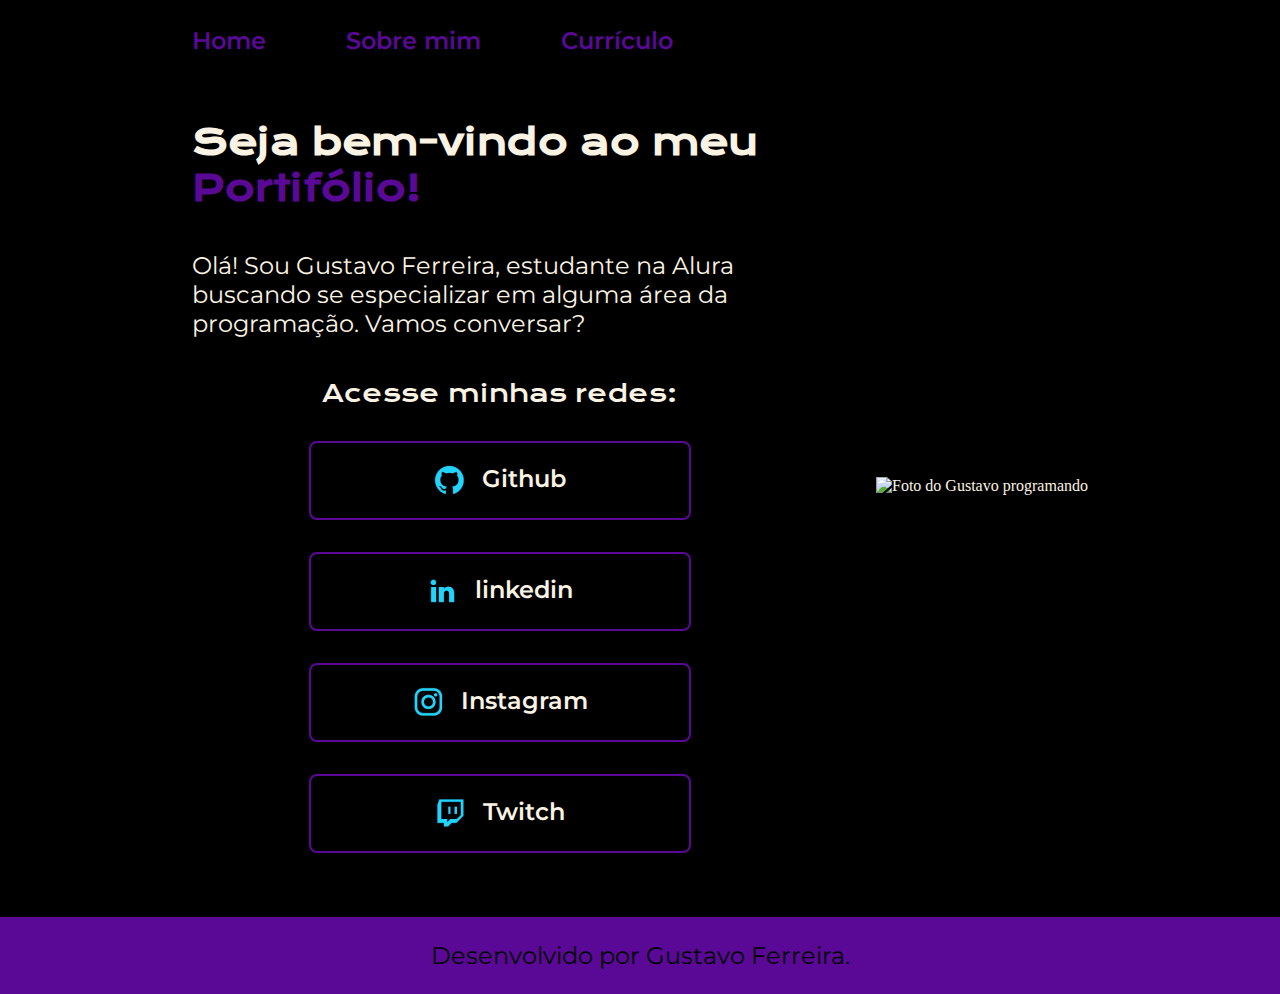
==== index.html @ dbc94205 "start" ====
<!DOCTYPE html>
<html lang="pt-br">

<head>
    <meta charset="UTF-8">
    <meta http-equiv="X-UA-Compatible" content="IE=edge">
    <meta name="viewport" content="width=device-width, initial-scale=1.0">
    <title>Portifolio</title>
    <link rel="stylesheet" href="./styles/style.css">
</head>

<body>
    <header class="cabecalho">
        <nav class="cabecalho__menu">
            <a class="cabecalho__menu__link" href="index.html">Home</a>
            <a class="cabecalho__menu__link" href="about.html">Sobre mim</a>
            <a class="cabecalho__menu__link" href="curriculum.html">Currículo</a>
        </nav>
    </header>
    <main class="apresentacao">
        <section class="apresentacao__conteudo">
            <h1 class="apresentacao__conteudo__titulo">Seja bem-vindo ao meu<strong class="titulo-destaque"> Portifólio!
                </strong></h1>
            <p class="apresentacao__conteudo__texto">Olá! Sou Gustavo Ferreira, estudante na Alura buscando se
                especializar em alguma área da programação. Vamos conversar?</p>
            <div class="apresentacao__links">
                <h2 class="apresentacao__links__subtitulo">Acesse minhas redes:</h2>
                <a class="apresentacao__links__link" href="https://github.com/ogustaferreira">
                    <img src="./assets/github.png">
                    Github
                </a>
                <a class="apresentacao__links__link" href="https://www.linkedin.com/in/gustavo-ferreira-278b3b264/">
                    <img src="./assets/linkedin.png">
                    linkedin
                </a>
                <a class="apresentacao__links__link" href="https://instagram.com/o_gustaferreira">
                    <img src="./assets/instagram.png">
                    Instagram
                </a>
                <a class="apresentacao__links__link" href="https://twitch.tv/gusttack">
                    <img src="./assets/twitch.png">
                    Twitch
                </a>
            </div>
        </section>
        <img src="" alt="Foto do Gustavo programando">
    </main>
    <footer class="rodape">
        <p>Desenvolvido por Gustavo Ferreira.</p>
    </footer>
</body>

</html>
---- styles/style.css ----
@import url('https://fonts.googleapis.com/css2?family=Krona+One&family=Montserrat:wght@400;600&display=swap');

:root {
    --cor-primaria: #000000;
    --cor-secundaria: #FAF3E3;
    --cor-terciaria: #590995;
    --cor-hover: #060608;

    --fonte-primaria: 'Krona One', sans-serif;
    --fonte-secundaria: 'Montserrat', sans-serif;
}

* {
    margin: 0;
    padding: 0;
}

body {
    box-sizing: border-box;
    background-color: var(--cor-primaria);
    color: var(--cor-secundaria);
}

/*Código do header*/

.cabecalho {
    padding: 2% 0% 0% 15%;
}

.cabecalho__menu {
    display: flex;
    gap: 80px;
}

.cabecalho__menu__link {
    font-family: var(--fonte-secundaria);
    font-size: 24px;
    font-weight: 600;
    color: var(--cor-terciaria);
    text-decoration: none;
}

/*Código do main*/

.apresentacao {
    padding: 5% 15%;
    display: flex;
    align-items: center;
    justify-content: space-between;
}

.apresentacao__conteudo {
    width: 615px;
    display: flex;
    flex-direction: column;
    gap: 40px;
}

.apresentacao__conteudo__titulo {
    font-size: 36px;
    font-family: var(--fonte-primaria);
}

.titulo-destaque {
    color: var(--cor-terciaria);
}

.apresentacao__conteudo__texto {
    font-size: 24px;
    font-family: var(--fonte-secundaria);
}


.apresentacao__conteudo__texto a {
    text-decoration: none;
    color: var(--cor-terciaria);
}


.apresentacao__links {
    display: flex;
    flex-direction: column;
    justify-content: space-between;
    align-items: center;
    gap: 32px;
}

.apresentacao__links__subtitulo {
    font-family: var(--fonte-primaria);
    font-weight: 400;
    font-size: 24px;
}

.apresentacao__links__link {
    display: flex;
    justify-content: center;
    gap: 16px;
    border: 2px solid var(--cor-terciaria);
    width: 378px;
    text-align: center;
    border-radius: 8px;
    font-size: 24px;
    font-weight: 600;
    padding: 21.5px 0;
    text-decoration: none;
    color: var(--cor-secundaria);
    font-family: var(--fonte-secundaria);
}

.apresentacao__links__link:hover {
    background-color: var(--cor-hover);
}

/*Código do footer */

.rodape {
    color: var(--cor-primaria);
    background-color: var(--cor-terciaria);
    padding: 24px;
    text-align: center;
    font-family: var(--fonte-secundaria);
    font-size: 24px;
    font-weight: 400;
}
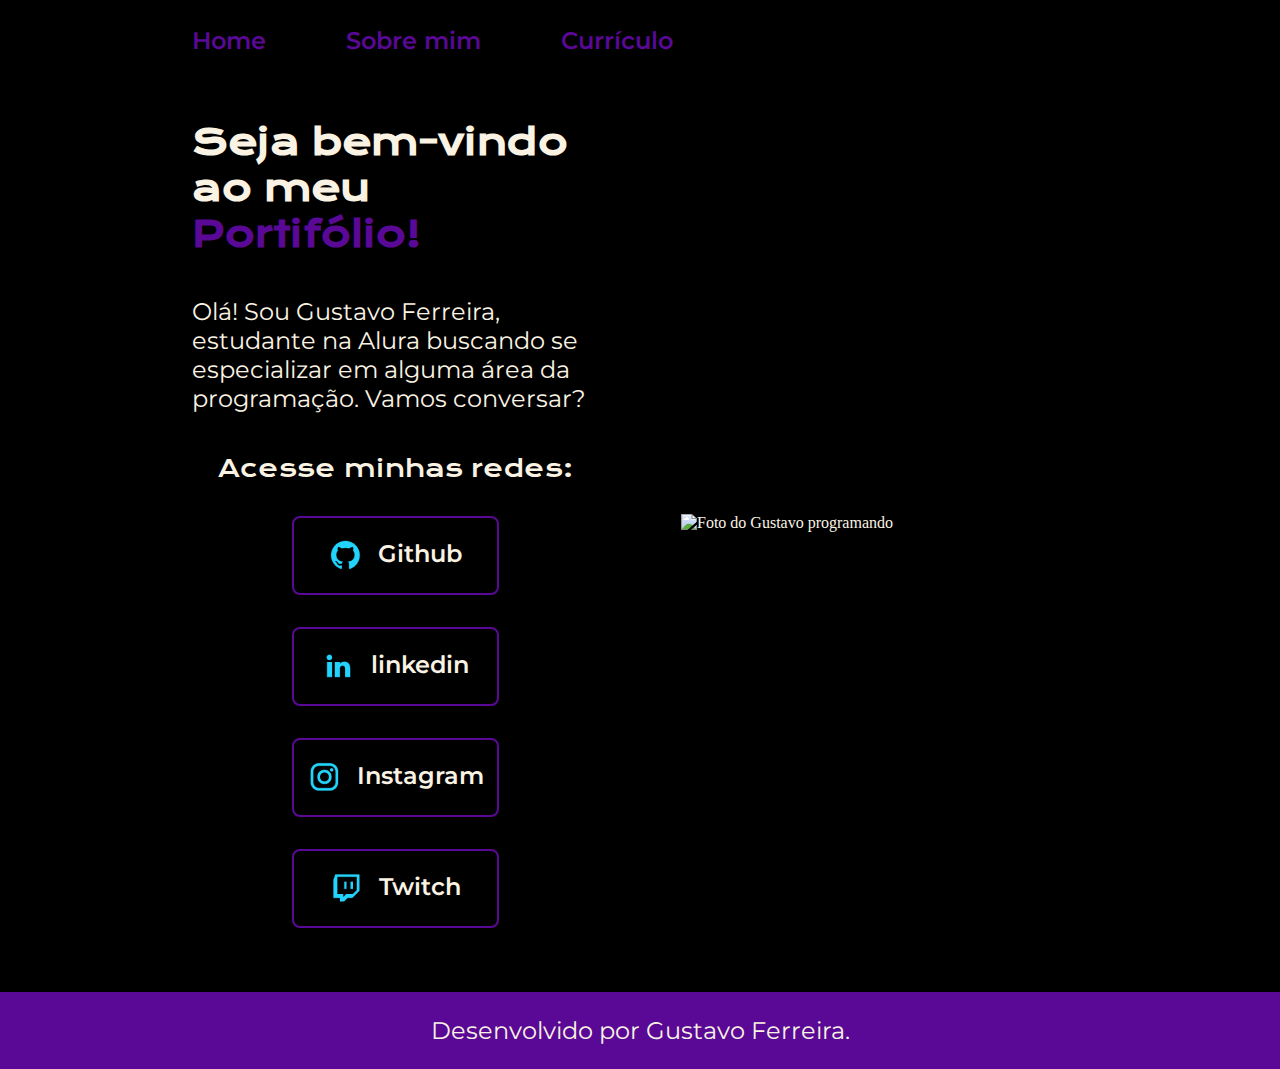
==== commit 1bf38c55: "Commit" ====
--- a/index.html
+++ b/index.html
@@ -25,28 +25,28 @@
                 especializar em alguma área da programação. Vamos conversar?</p>
             <div class="apresentacao__links">
                 <h2 class="apresentacao__links__subtitulo">Acesse minhas redes:</h2>
-                <a class="apresentacao__links__link" href="https://github.com/ogustaferreira">
+                <a class="apresentacao__links__navegacao" href="https://github.com/ogustaferreira">
                     <img src="./assets/github.png">
                     Github
                 </a>
-                <a class="apresentacao__links__link" href="https://www.linkedin.com/in/gustavo-ferreira-278b3b264/">
+                <a class="apresentacao__links__navegacao" href="https://www.linkedin.com/in/gustavo-ferreira-278b3b264/">
                     <img src="./assets/linkedin.png">
                     linkedin
                 </a>
-                <a class="apresentacao__links__link" href="https://instagram.com/o_gustaferreira">
+                <a class="apresentacao__links__navegacao" href="https://instagram.com/o_gustaferreira">
                     <img src="./assets/instagram.png">
                     Instagram
                 </a>
-                <a class="apresentacao__links__link" href="https://twitch.tv/gusttack">
+                <a class="apresentacao__links__navegacao" href="https://twitch.tv/gusttack">
                     <img src="./assets/twitch.png">
                     Twitch
                 </a>
             </div>
         </section>
-        <img src="" alt="Foto do Gustavo programando">
+        <img class="apresentacao__imagem" src="" alt="Foto do Gustavo programando">
     </main>
     <footer class="rodape">
-        <p>Desenvolvido por Gustavo Ferreira.</p>
+        <p class="rodape__texto">Desenvolvido por Gustavo Ferreira.</p>
     </footer>
 </body>
 
--- a/styles/style.css
+++ b/styles/style.css
@@ -34,10 +34,15 @@
 
 .cabecalho__menu__link {
     font-family: var(--fonte-secundaria);
-    font-size: 24px;
+    font-size: 1.5rem;
     font-weight: 600;
     color: var(--cor-terciaria);
     text-decoration: none;
+    transition: 200ms;
+}
+
+.cabecalho__menu__link:hover {
+    color: var(--cor-secundaria);
 }
 
 /*Código do main*/
@@ -47,17 +52,18 @@
     display: flex;
     align-items: center;
     justify-content: space-between;
+    gap: 82px;
 }
 
 .apresentacao__conteudo {
-    width: 615px;
+    width: 50%;
     display: flex;
     flex-direction: column;
     gap: 40px;
 }
 
 .apresentacao__conteudo__titulo {
-    font-size: 36px;
+    font-size: 2.25rem;
     font-family: var(--fonte-primaria);
 }
 
@@ -66,7 +72,7 @@
 }
 
 .apresentacao__conteudo__texto {
-    font-size: 24px;
+    font-size: 1.5rem;
     font-family: var(--fonte-secundaria);
 }
 
@@ -88,18 +94,18 @@
 .apresentacao__links__subtitulo {
     font-family: var(--fonte-primaria);
     font-weight: 400;
-    font-size: 24px;
+    font-size: 1.5rem;
 }
 
-.apresentacao__links__link {
+.apresentacao__links__navegacao {
     display: flex;
     justify-content: center;
     gap: 16px;
     border: 2px solid var(--cor-terciaria);
-    width: 378px;
+    width: 50%;
     text-align: center;
     border-radius: 8px;
-    font-size: 24px;
+    font-size: 1.5rem;
     font-weight: 600;
     padding: 21.5px 0;
     text-decoration: none;
@@ -107,8 +113,12 @@
     font-family: var(--fonte-secundaria);
 }
 
-.apresentacao__links__link:hover {
+.apresentacao__links__navegacao:hover {
     background-color: var(--cor-hover);
+}
+
+.apresentacao__imagem {
+    width: 50%;
 }
 
 /*Código do footer */
@@ -119,6 +129,29 @@
     padding: 24px;
     text-align: center;
     font-family: var(--fonte-secundaria);
-    font-size: 24px;
+    font-size: 1.5rem;
     font-weight: 400;
+}
+
+.rodape__texto {
+    color: var(--cor-secundaria);
+}
+
+@media (max-width: 1200px) {
+    .cabecalho {
+        padding: 10%;
+    }
+
+    .cabecalho__menu {
+        justify-content: center;
+    }
+
+    .apresentacao {
+        flex-direction: column-reverse;
+        padding: 5%;
+    }
+
+    .apresentacao__conteudo {
+        width: auto;
+    }
 }